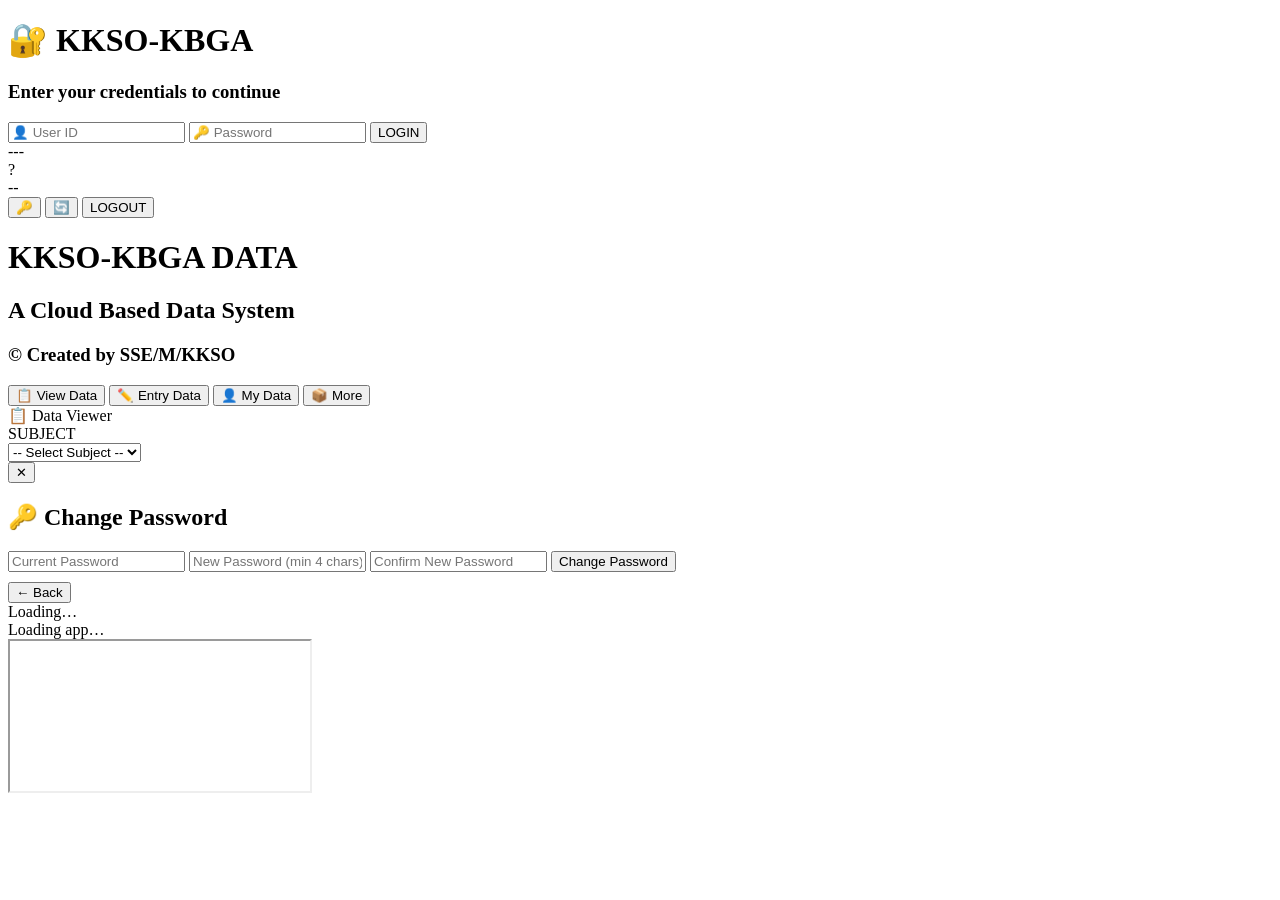
==== App_Test/Json and embed veiw/index.html @ 6a149db1 "Add HTML structure and embed functionality Added HTML structure for the application including manife" ====
<!DOCTYPE html>
<html lang="en">
  <head>
    <!-- ✅ ADD THESE LINES --->
    <link rel="manifest" href="/KKSO-KBGA-APP/manifest.json">
    <meta name="theme-color" content="#000000">
    <meta name="mobile-web-app-capable" content="yes">
    <meta name="apple-mobile-web-app-capable" content="yes">
    <meta name="apple-mobile-web-app-status-bar-style" content="black">
    <meta name="apple-mobile-web-app-title" content="KKSO KBGA">
    <link rel="apple-touch-icon" href="/KKSO-KBGA-APP/icon-192.png">

    <script>
        if ('serviceWorker' in navigator) {
            window.addEventListener('load', function() {
                navigator.serviceWorker.register('/KKSO-KBGA-APP/sw.js')
                .then(function(registration) {
                    console.log('SW registered successfully');
                })
                .catch(function(error) {
                    console.log('SW registration failed:', error);
                });
            });
        }
    </script>
    <!-- ✅ END OF NEW LINES -->
<!-- css link here -->
<link rel="stylesheet" href="style.css">

    <!-- YOUR EXISTING CODE BELOW -->
<meta charset="UTF-8"/>
<meta name="viewport" content="width=device-width,initial-scale=1.0"/>
<!-- Ravi you can change the browser tab title here -->
<title>KKSO-KBGA DATA</title>
<link rel="preconnect" href="https://fonts.googleapis.com">
<link rel="preconnect" href="https://fonts.gstatic.com" crossorigin>
<link href="https://fonts.googleapis.com/css2?family=Inter:wght@400;600;700;800;900&display=swap" rel="stylesheet">
</head>
<body>
<!-- ===== LOGIN PAGE ===== -->
<div class="login-page" id="loginPage">
<div class="login-card">
<h1>🔐 KKSO-KBGA</h1>
<h3>Enter your credentials to continue</h3>
<input type="text" class="login-input" id="loginUser" placeholder="👤 User ID" autocomplete="off">
<input type="password" class="login-input" id="loginPass" placeholder="🔑 Password">
<button class="login-btn" onclick="handleLogin()">LOGIN</button>
<div class="login-error" id="loginError"></div>
</div>
</div>

<!-- ===== MAIN APP ===== -->
<div class="page" id="appPage">
<div class="header-strip">
<div class="h11"></div>
<div class="h12"></div>
<div class="h13"></div>
</div>

<div class="user-bar" id="userBar">
<div class="clock-widget"><span class="dot"></span><span class="day">-</span><span class="date">-</span><span class="time">-</span></div>
<div class="user-info">
<div class="user-avatar" id="userAvatar">?</div>
<div class="user-details"><span class="user-name" id="userName">-</span><span class="user-level" id="userLevel">-</span></div>
<button class="pwd-btn" onclick="openPasswordModal()" title="Change Password">🔑</button>
<button class="refresh-btn" onclick="location.reload()" title="Refresh">🔄</button>
<button class="logout-btn" onclick="handleLogout()">LOGOUT</button>
</div>
</div>

<div class="title-card">
<h1>KKSO-KBGA DATA</h1>
<h2 id="titleLevel">A Cloud Based Data System</h2>
<h3 id="versionText">© Created by SSE/M/KKSO </h3>
</div>
<!-- MODE TOGGLE — 4 tabs now including More -->
<div class="mode-toggle">
<button class="mode-btn active" onclick="switchMode('view')" id="viewBtn">📋 View Data</button>
<button class="mode-btn" onclick="switchMode('entry')" id="entryBtn">✏️ Entry Data</button>
<button class="mode-btn" onclick="switchMode('mydata')" id="mydataBtn">👤 My Data</button>
<button class="mode-btn" onclick="switchMode('more')" id="moreBtn">📦 More</button>
</div>

<!-- VIEW MODE -->
<div id="viewSection">
<div class="panel">
<div class="panel-title">📋 Data Viewer</div>
<div class="form-group"><label>SUBJECT</label><div class="select-wrapper"><select id="viewSubject" class="colorful-select g1"><option value="">-- Select Subject --</option></select></div></div>
<div id="viewSubSubjectGroup" class="form-group" style="display:none"><label>SUB-SUBJECT</label><div class="select-wrapper"><select id="viewSubSubject" class="colorful-select g2"><option value="">-- Select Sub-Subject --</option></select></div></div>
<div id="viewDropdowns"></div>
</div>
<div id="viewOutput"></div>
</div>

<!-- ENTRY MODE -->
<div id="entrySection" style="display:none">
<div class="panel">
<div class="panel-title">✏️ Data Entry Form</div>
<div class="form-group"><label>SUBJECT</label><div class="select-wrapper"><select id="entrySubject" class="colorful-select g1"><option value="">-- Select Subject --</option></select></div></div>
<div id="entrySubSubjectGroup" class="form-group" style="display:none"><label>SUB-SUBJECT</label><div class="select-wrapper"><select id="entrySubSubject" class="colorful-select g2"><option value="">-- Select Sub-Subject --</option></select></div></div>

<!-- ✅ NEW: HTML Embed container for Entry Data -->
<div id="entryHtmlEmbedSection" class="entry-embed-wrapper">
  <div class="entry-embed-topbar">
    <button class="entry-embed-back" onclick="closeEntryHtmlEmbed()">← Back</button>
    <div class="entry-embed-title" id="entryEmbedTitle">Loading…</div>
    <div style="width:60px;flex-shrink:0"></div>
  </div>
  <div class="entry-embed-body">
    <div class="entry-embed-loading" id="entryEmbedLoading">
      <div class="entry-embed-spinner"></div>
      <span>Loading form…</span>
    </div>
    <iframe class="entry-embed-iframe" id="entryHtmlIframe" src="" allowfullscreen
      sandbox="allow-scripts allow-same-origin allow-forms allow-popups allow-modals"
      onload="onEntryIframeLoad()"></iframe>
  </div>
</div>

<div id="entryDropdowns"></div>
<div class="btn-group" id="entryBtnGroup" style="display:none">
<button class="submit-btn" onclick="handleEntrySubmit()">📤 Submit Entry</button>
<button class="clear-btn" onclick="handleEntryClear()">🗑️ Clear</button>
</div>
<div id="entryStatus"></div>
</div>
</div>

<!-- MY DATA MODE -->
<div id="mydataSection" style="display:none">
<div class="mydata-toggle">
<button class="mydata-btn active" onclick="switchMyData('entries')" id="myEntriesBtn">📝 My Entry Data</button>
<button class="mydata-btn" onclick="switchMyData('inbox')" id="myInboxBtn">📥 My Inbox <span class="unread-badge" id="unreadBadge" style="display:none">0</span></button>
</div>

<!-- MY ENTRIES - NO personal info here -->
<div id="myEntriesSection">
<div class="panel">
<div class="stats-row" id="statsRow">
<!--<div class="stat-card"><div class="stat-icon">📊</div><div class="stat-num" id="statTotal">0</div><div class="stat-label">Total</div></div>
<div class="stat-card"><div class="stat-icon">📅</div><div class="stat-num" id="statToday">0</div><div class="stat-label">Today</div></div>
<div class="stat-card"><div class="stat-icon">📆</div><div class="stat-num" id="statWeek">0</div><div class="stat-label">This Week</div></div>
<div class="stat-card"><div class="stat-icon">🗓️</div><div class="stat-num" id="statMonth">0</div><div class="stat-label">This Month</div></div>-->
</div>
<div class="form-group"><label>Filter by Subject</label><div class="select-wrapper"><select id="mySubjectFilter" class="colorful-select g3"><option value="">-- All Entries --</option></select></div></div>
<button class="submit-btn" onclick="loadMyData()" style="margin-bottom:10px;width:100%">🔄 Refresh Data</button>
<button class="clear-btn" onclick="exportPDF()" style="margin-bottom:10px;width:100%;background:linear-gradient(135deg,#f59e0b,#d97706)">📄 Export PDF</button>
<div id="myEntriesTable"></div>
</div>
</div>

<!-- MY INBOX - WITH personal info -->
<div id="myInboxSection" style="display:none">
<div class="panel">
<div id="inboxPersonalInfo"></div>
<div class="inbox-stats" id="inboxStats"></div>
<div class="inbox-filters" id="inboxFilters"></div>
<div id="inboxCards"></div>
</div>
</div>
</div>

<!-- MORE MODE (Folder-based app hub) -->
<div id="moreSection" style="display:none">
<div class="more-section">
<div class="more-header">
<h2>📦 More Apps & Tools</h2>
<p id="moreHeaderDesc">Select a category below to explore</p>
</div>
<div id="moreBreadcrumb"></div>
<div id="moreAppsContainer">
<div class="more-loading">⏳ Loading apps...</div>
</div>
</div>
</div>

</div><!-- end appPage -->

<!-- PASSWORD MODAL -->
<div class="modal-overlay" id="pwdModal">
<div class="modal-card" style="position:relative">
<button class="modal-close" onclick="closePasswordModal()">✕</button>
<h2>🔑 Change Password</h2>
<input type="password" class="login-input" id="pwdCurrent" placeholder="Current Password">
<input type="password" class="login-input" id="pwdNew" placeholder="New Password (min 4 chars)">
<input type="password" class="login-input" id="pwdConfirm" placeholder="Confirm New Password">
<button class="login-btn" onclick="handlePasswordChange()">Change Password</button>
<div id="pwdMessage" style="text-align:center;margin-top:10px;font-size:13px"></div>
</div>
</div>

<!-- APP EMBED FULLSCREEN WRAPPER -->
<div class="app-embed-wrapper" id="appEmbedWrapper">
<div class="app-embed-topbar">
<button class="app-embed-back" onclick="closeEmbeddedApp()">← Back</button>
<div class="app-embed-title" id="appEmbedTitle">Loading…</div>
<div style="width:60px;flex-shrink:0"></div><!-- spacer to balance back btn -->
</div>
<div class="app-embed-loading" id="appEmbedLoading">
<div class="app-embed-spinner"></div>
<span>Loading app…</span>
</div>
<iframe class="app-embed-iframe" id="appEmbedIframe" src="" allowfullscreen
  sandbox="allow-scripts allow-same-origin allow-forms allow-popups allow-modals"
  onload="onIframeLoad()"></iframe>
</div>
  <!-- JS link here -->
<script src="script6.js"></script>
</body>
</html>
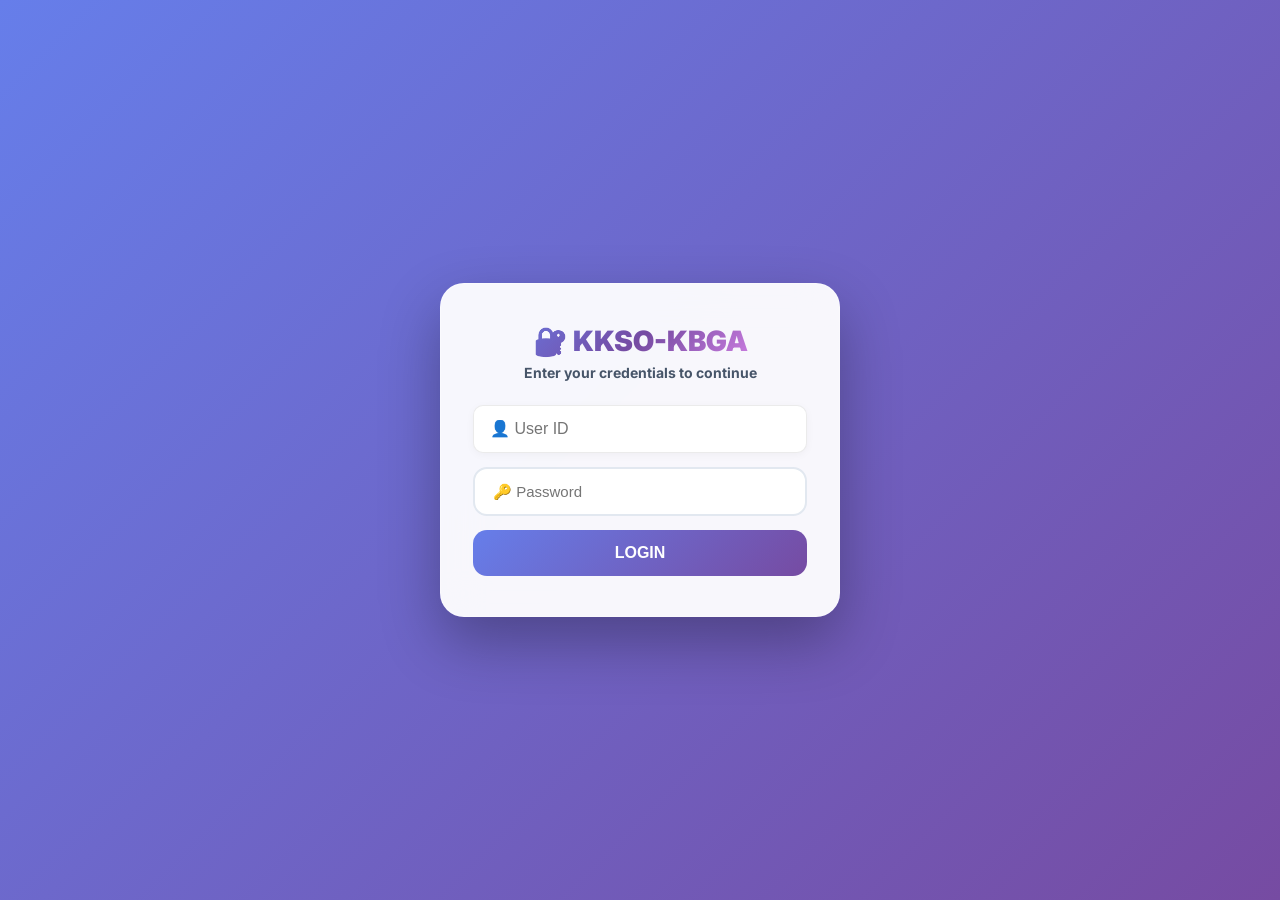
==== commit 3feb8d23: "Add HTML embed wrapper and update script reference" ====
--- a/App_Test/Json and embed veiw/index.html
+++ b/App_Test/Json and embed veiw/index.html
@@ -204,8 +204,22 @@
   sandbox="allow-scripts allow-same-origin allow-forms allow-popups allow-modals"
   onload="onIframeLoad()"></iframe>
 </div>
+<!-- ✅ VIEW MODE HTML EMBED WRAPPER (same style as App Embed, new IDs) -->
+<div class="app-embed-wrapper" id="viewHtmlEmbedSection">
+<div class="app-embed-topbar">
+<button class="app-embed-back" onclick="closeViewHtmlEmbed(false)">← Back</button>
+<div class="app-embed-title" id="viewEmbedTitle">Loading…</div>
+<div style="width:60px;flex-shrink:0"></div>
+</div>
+<div class="app-embed-loading" id="viewEmbedLoading">
+<div class="app-embed-spinner"></div>
+<span>Loading…</span>
+</div>
+<iframe class="app-embed-iframe" id="viewHtmlIframe" src="" allowfullscreen
+  sandbox="allow-scripts allow-same-origin allow-forms allow-popups allow-modals"
+  onload="onViewIframeLoad()"></iframe>
+</div>
   <!-- JS link here -->
-<script src="script6.js"></script>
+<script src="script.js"></script>
 </body>
 </html>
-  
--- a/App_Test/Json and embed veiw/style.css
+++ b/App_Test/Json and embed veiw/style.css
@@ -0,0 +1,394 @@
+:root{--text:#0f172a;--muted:#475569;--card:rgba(255,255,255,0.92);--card-border:#e2e8f0;--shadow:0 10px 30px rgba(2,8,23,0.08);--ring:rgba(79,70,229,0.35);--g1:linear-gradient(135deg,#e0f2fe,#fef3c7);--g2:linear-gradient(135deg,#fce7f3,#cffafe);--g3:linear-gradient(135deg,#e9d5ff,#d1fae5);--g4:linear-gradient(135deg,#f3e8ff,#e0f2fe);--g5:linear-gradient(135deg,#fee2e2,#dbeafe);--g6:linear-gradient(135deg,#ffedd5,#ede9fe)}
+*{box-sizing:border-box;margin:0;padding:0}
+body{font-family:'Inter',system-ui,sans-serif;color:var(--text);min-height:100vh;background:linear-gradient(135deg,#667eea 0%,#764ba2 25%,#f093fb 50%,#5ee7df 75%,#667eea 100%);background-size:400% 400%;animation:gradientShift 12s ease infinite}
+@keyframes gradientShift{0%{background-position:0% 50%}50%{background-position:100% 50%}100%{background-position:0% 50%}}
+@keyframes blink{0%,100%{opacity:1}50%{opacity:0.3}}
+@keyframes rainbowText{0%{background-position:0% 50%}50%{background-position:100% 50%}100%{background-position:0% 50%}}
+@keyframes shake{0%,100%{transform:translateX(0)}25%{transform:translateX(-8px)}75%{transform:translateX(8px)}}
+@keyframes driveGradient{0%{background-position:0% 50%}50%{background-position:100% 50%}100%{background-position:0% 50%}}
+@keyframes slideUp{from{opacity:0;transform:translateY(20px)}to{opacity:1;transform:translateY(0)}}
+@keyframes fadeIn{from{opacity:0;transform:scale(0.97)}to{opacity:1;transform:scale(1)}}
+.page{max-width:1200px;margin:0 auto;padding:8px 8px 30px;display:none}
+
+/* ===== LOGIN ===== */
+.login-page{display:flex;align-items:center;justify-content:center;min-height:100vh;padding:20px}
+.login-card{background:rgba(255,255,255,0.95);backdrop-filter:blur(20px);border-radius:24px;padding:40px 32px;width:100%;max-width:400px;box-shadow:0 25px 60px rgba(0,0,0,0.3);border:1px solid rgba(255,255,255,0.3);text-align:center}
+.login-card h1{font-size:28px;font-weight:900;background:linear-gradient(135deg,#667eea,#764ba2,#f093fb);-webkit-background-clip:text;-webkit-text-fill-color:transparent;background-clip:text}
+.login-card h3{font-size:14px;color:var(--muted);margin:6px 0 24px}
+.login-input{width:100%;padding:14px 18px;border:2px solid #e2e8f0;border-radius:14px;font-size:15px;outline:none;margin-bottom:14px;transition:all 0.3s}
+.login-input:focus{border-color:#667eea;box-shadow:0 0 0 4px rgba(102,126,234,0.2)}
+.login-btn{width:100%;padding:14px;background:linear-gradient(135deg,#667eea,#764ba2);color:white;border:none;border-radius:14px;font-size:16px;font-weight:700;cursor:pointer;transition:all 0.3s}
+.login-btn:hover{transform:translateY(-2px);box-shadow:0 8px 25px rgba(102,126,234,0.4)}
+.login-error{color:#dc2626;font-size:13px;margin-top:10px;display:none;animation:shake 0.4s}
+
+/* ===== HEADER ===== */
+.header-strip{padding:4px 8px;width:100%;height:55px;display:flex;align-items:center;justify-content:space-between;background:rgba(255,255,255,0.9);border:1px solid var(--card-border);border-radius:12px;box-shadow:var(--shadow);overflow:hidden;margin-bottom:6px}
+.h11,.h12,.h13{height:100%;background-repeat:no-repeat;background-size:contain;background-position:center}
+.h11{width:15%;background-image:url("https://lh3.googleusercontent.com/d/1oYWlcTQA9fugWbxnbyw9CUaRabmjUzlI")}
+.h12{width:65%;background-image:url("https://lh3.googleusercontent.com/d/1Lq0ri1xMDU4PERzu3QAfuZ3XfkHMnF0b")}
+.h13{width:20%;background-image:url("https://lh3.googleusercontent.com/d/1z57jNNPGjl3jZvXcCoTDcK7cWTeNIt87")}
+
+/* ===== USER BAR ===== */
+.user-bar{display:flex;align-items:center;justify-content:space-between;flex-wrap:wrap;padding:4px 6px;border-radius:10px;margin-bottom:6px;background:linear-gradient(135deg,#1e1b4b,#312e81,#4c1d95,#6d28d9,#7c3aed);background-size:300% 300%;animation:gradientShift 5s ease infinite;box-shadow:0 4px 15px rgba(0,0,0,0.2);z-index:100;position:relative}
+.clock-widget{display:flex;align-items:center;gap:6px;background:rgba(255,255,255,0.95);padding:4px 10px;border-radius:8px;font-size:11px;white-space:nowrap;flex-shrink:0}
+.clock-widget .dot{width:6px;height:6px;background:#22c55e;border-radius:50%;animation:blink 1.5s infinite}
+.clock-widget .time{font-weight:800;color:#1e293b;font-size:13px}
+.clock-widget .day{color:#7c3aed;font-weight:700;font-size:11px}
+.clock-widget .date{color:var(--muted);font-size:11px}
+.user-info{display:flex;align-items:center;gap:4px;z-index:100;flex-wrap:wrap;flex-shrink:0}
+.user-avatar{width:28px;height:28px;border-radius:50%;background:linear-gradient(135deg,#f59e0b,#ef4444);display:flex;align-items:center;justify-content:center;color:white;font-weight:800;font-size:12px;border:2px solid white;flex-shrink:0}
+.user-details{display:flex;flex-direction:column;flex-shrink:0}
+.user-name{color:white;font-weight:700;font-size:11px;max-width:80px;overflow:hidden;text-overflow:ellipsis;white-space:nowrap}
+.user-level{font-size:8px;padding:1px 6px;border-radius:10px;font-weight:700;color:white;background:linear-gradient(135deg,#f59e0b,#f97316);display:inline-block}
+.logout-btn{padding:6px 12px;background:white;color:#dc2626;border:none;border-radius:8px;font-size:10px;font-weight:700;cursor:pointer;text-transform:uppercase;z-index:100;position:relative;flex-shrink:0}
+.logout-btn:hover{background:#fee2e2}
+.logout-btn:active{transform:scale(0.95)}
+.pwd-btn{width:26px;height:26px;border-radius:50%;background:linear-gradient(135deg,#3b82f6,#1d4ed8);border:none;color:white;font-size:12px;cursor:pointer;z-index:100;position:relative;flex-shrink:0}
+.refresh-btn{width:26px;height:26px;border-radius:50%;background:linear-gradient(135deg,#10b981,#059669);border:none;color:white;font-size:12px;cursor:pointer;z-index:100;flex-shrink:0}
+
+/* ===== TITLE CARD ===== */
+.title-card{position:relative;width:100%;margin-bottom:8px;border-radius:14px;background:linear-gradient(135deg,#1a0533,#2d1b69,#1a0533);padding:10px 14px;box-shadow:0 8px 25px rgba(0,0,0,0.3);overflow:hidden;text-align:center}
+.title-card::before{content:'';position:absolute;inset:0;background:radial-gradient(circle at 30% 50%,rgba(255,255,255,0.08),transparent 60%);pointer-events:none}
+.title-card h1{font-size:18px;font-weight:900;background:linear-gradient(90deg,#fbbf24,#ef4444,#ec4899,#06b6d4,#22c55e,#fbbf24);background-size:300% 300%;-webkit-background-clip:text;-webkit-text-fill-color:transparent;background-clip:text;animation:rainbowText 4s ease infinite;text-shadow:none;margin-bottom:2px}
+.title-card h2{font-size:10px;font-weight:600;background:linear-gradient(90deg,#06b6d4,#22c55e,#84cc16,#fbbf24,#f97316,#06b6d4);background-size:300% 300%;-webkit-background-clip:text;-webkit-text-fill-color:transparent;background-clip:text;animation:rainbowText 5s ease infinite;margin-bottom:2px}
+.title-card h3{font-size:8px;font-weight:600;background:linear-gradient(90deg,#ec4899,#ef4444,#f97316,#fbbf24,#ec4899);background-size:300% 300%;-webkit-background-clip:text;-webkit-text-fill-color:transparent;background-clip:text;animation:rainbowText 6s ease infinite}
+
+/* ===== MODE TOGGLE ===== */
+.mode-toggle{display:flex;gap:6px;margin-bottom:8px}
+.mode-btn{flex:1;padding:8px 10px;border:2px solid rgba(255,255,255,0.3);border-radius:10px;background:rgba(255,255,255,0.15);color:white;font-size:12px;font-weight:700;cursor:pointer;transition:all 0.3s;text-align:center}
+.mode-btn.active{background:linear-gradient(135deg,#667eea,#764ba2);border-color:rgba(255,255,255,0.5);box-shadow:0 4px 15px rgba(102,126,234,0.4)}
+.mode-btn:hover{transform:translateY(-1px)}
+
+/* ===== PANEL ===== */
+.panel{background:var(--card);border:1px solid var(--card-border);border-radius:14px;box-shadow:var(--shadow);padding:12px;margin-bottom:8px;animation:slideUp 0.3s ease}
+.panel-title{font-size:14px;font-weight:700;text-align:center;margin-bottom:10px;color:var(--text)}
+.form-group{margin-bottom:8px}
+.form-group label{display:block;margin-bottom:4px;font-weight:700;color:var(--muted);font-size:13px;text-transform:uppercase;letter-spacing:0.5px}
+.select-wrapper{position:relative}
+.select-wrapper::after{content:"▾";position:absolute;right:12px;top:50%;transform:translateY(-50%);color:#334155;pointer-events:none;font-size:12px}
+select{width:100%;padding:12px 36px 12px 14px;border-radius:10px;border:1.5px solid rgba(0,0,0,0.08);font-size:15px;color:var(--text);background:#fff;appearance:none;-webkit-appearance:none;outline:none;transition:all 0.2s;box-shadow:0 2px 8px rgba(0,0,0,0.04)}
+select:focus{box-shadow:0 0 0 3px var(--ring)}
+select:hover{box-shadow:0 4px 12px rgba(0,0,0,0.08)}
+.colorful-select.g1{background:var(--g1)}.colorful-select.g2{background:var(--g2)}.colorful-select.g3{background:var(--g3)}.colorful-select.g4{background:var(--g4)}.colorful-select.g5{background:var(--g5)}.colorful-select.g6{background:var(--g6)}
+input[type="text"]{width:100%;padding:14px 16px;border-radius:10px;border:1.5px solid rgba(0,0,0,0.08);font-size:16px;outline:none;transition:all 0.2s;box-shadow:0 2px 8px rgba(0,0,0,0.04)}
+input[type="text"]:focus{box-shadow:0 0 0 3px var(--ring)}
+.btn-group{display:flex;gap:8px;margin-top:12px}
+.submit-btn{flex:1;padding:10px;background:linear-gradient(135deg,#667eea,#764ba2);color:white;border:none;border-radius:10px;font-size:13px;font-weight:700;cursor:pointer;transition:all 0.3s}
+.submit-btn:hover{transform:translateY(-1px);box-shadow:0 6px 20px rgba(102,126,234,0.4)}
+.clear-btn{padding:10px 16px;background:linear-gradient(135deg,#64748b,#475569);color:white;border:none;border-radius:10px;font-size:13px;font-weight:700;cursor:pointer;transition:all 0.3s}
+.clear-btn:hover{transform:translateY(-1px)}
+.status-msg{text-align:center;padding:8px;border-radius:8px;font-size:12px;font-weight:600;margin-top:8px}
+
+/* ===== OUTPUT ===== */
+.output-title{font-weight:700;color:#1e293b;margin:10px 0 14px 0;text-align:center;font-size:18px}
+.output-scroll{overflow-x:auto;border-radius:14px;background:linear-gradient(180deg,#fafafa,#ffffff);border:1px solid var(--card-border);padding:14px;display:block;min-width:100%;box-shadow:var(--shadow)}
+.output-grid{display:grid;gap:2px}
+.output-grid div{background:white;padding:10px;border:1px solid #e2e8f0;border-radius:10px;min-width:150px;text-align:center;word-break:break-word;box-shadow:0 2px 8px rgba(2,8,23,0.06);font-size:14px}
+.output-header{position:sticky;top:0;z-index:2;background:linear-gradient(180deg,#f8fafc,#eef2ff)!important;font-weight:700;color:#ea580c;border-color:#e2e8f0;text-transform:uppercase;letter-spacing:0.4px;font-size:13px}
+.output-grid img{border-radius:8px;max-width:80px;max-height:65px;object-fit:contain;cursor:zoom-in;transition:transform 0.2s}
+.output-grid img:hover{transform:scale(1.05)}
+.output-grid a.file-link{display:inline-flex;align-items:center;gap:6px;padding:6px 14px;background:linear-gradient(135deg,#4285f4 0%,#0d47a1 50%,#4285f4 100%);background-size:200% 200%;animation:driveGradient 3s ease infinite;color:white;border-radius:20px;font-weight:700;font-size:11px;text-decoration:none;text-transform:uppercase;letter-spacing:0.5px;border:2px solid rgba(255,255,255,0.3);box-shadow:0 3px 10px rgba(66,133,244,0.4);transition:all 0.3s}
+.output-grid a.file-link::before{content:"🖼";font-size:14px}
+.output-grid a.file-link:hover{transform:translateY(-2px) scale(1.05);box-shadow:0 6px 20px rgba(66,133,244,0.5)}
+
+/* ===== MY DATA ===== */
+.mydata-toggle{display:flex;gap:6px;margin-bottom:10px}
+.mydata-btn{flex:1;padding:8px;border:2px solid var(--card-border);border-radius:10px;background:white;font-size:12px;font-weight:700;cursor:pointer;text-align:center;transition:all 0.3s}
+.mydata-btn.active{background:linear-gradient(135deg,#667eea,#764ba2);color:white;border-color:transparent}
+.stats-row{display:grid;grid-template-columns:repeat(4,1fr);gap:4px;margin-bottom:8px}
+.stat-card{background:linear-gradient(135deg,#667eea,#764ba2);color:white;border-radius:10px;padding:6px 4px;text-align:center;box-shadow:0 4px 15px rgba(0,0,0,0.15)}
+.stat-card .stat-icon{font-size:14px}
+.stat-card .stat-num{font-size:18px;font-weight:900}
+.stat-card .stat-label{font-size:7px;opacity:0.9;text-transform:uppercase}
+.personal-card{background:linear-gradient(135deg,#f0f9ff,#e0f2fe);border:1px solid #bae6fd;border-radius:12px;padding:10px;margin-bottom:8px}
+.personal-card h3{font-size:13px;margin-bottom:6px;color:#0369a1}
+.personal-grid{display:grid;grid-template-columns:repeat(3,1fr);gap:4px}
+.personal-item{background:white;padding:6px;border-radius:6px;border:1px solid #e0f2fe}
+.personal-item .p-label{font-size:8px;color:var(--muted);text-transform:uppercase;font-weight:700}
+.personal-item .p-value{font-size:12px;font-weight:600;color:var(--text)}
+
+/* ===== INBOX ===== */
+.inbox-stats{display:grid;grid-template-columns:repeat(4,1fr);gap:6px;margin-bottom:10px}
+.inbox-stat{background:linear-gradient(135deg,#f0f9ff,#dbeafe);border:1px solid #93c5fd;border-radius:10px;padding:8px;text-align:center}
+.inbox-stat .is-num{font-size:20px;font-weight:900;color:#1d4ed8}
+.inbox-stat .is-label{font-size:8px;color:var(--muted);text-transform:uppercase}
+.inbox-filters{display:flex;gap:4px;margin-bottom:10px;flex-wrap:wrap}
+.inbox-filter-btn{padding:6px 12px;border:1px solid var(--card-border);border-radius:8px;background:white;font-size:11px;font-weight:600;cursor:pointer;transition:all 0.2s}
+.inbox-filter-btn.active{background:linear-gradient(135deg,#3b82f6,#1d4ed8);color:white;border-color:transparent}
+.inbox-card{background:white;border:1px solid var(--card-border);border-radius:12px;padding:12px;margin-bottom:8px;box-shadow:0 2px 8px rgba(0,0,0,0.04);transition:all 0.2s}
+.inbox-card:hover{box-shadow:0 4px 16px rgba(0,0,0,0.08)}
+.inbox-card-header{display:flex;align-items:center;gap:6px;margin-bottom:6px;flex-wrap:wrap}
+.inbox-badge{padding:2px 8px;border-radius:6px;font-size:9px;font-weight:700;text-transform:uppercase}
+.badge-high{background:#fee2e2;color:#dc2626}.badge-medium{background:#fef3c7;color:#d97706}.badge-low{background:#dcfce7;color:#16a34a}
+.badge-task{background:#dbeafe;color:#2563eb}.badge-pdf{background:#fce7f3;color:#db2777}.badge-message{background:#e0e7ff;color:#4f46e5}.badge-notice{background:#fef9c3;color:#ca8a04}
+.badge-unread{background:#ef4444;color:white}.badge-read{background:#e2e8f0;color:#64748b}.badge-done{background:#22c55e;color:white}
+.inbox-card-title{font-size:14px;font-weight:700;margin-bottom:4px}
+.inbox-card-msg{font-size:12px;color:var(--muted);margin-bottom:8px;line-height:1.4}
+.inbox-card-footer{display:flex;align-items:center;justify-content:space-between;flex-wrap:wrap;gap:6px}
+.inbox-card-meta{font-size:10px;color:var(--muted)}
+.inbox-card-actions{display:flex;gap:4px;flex-wrap:wrap}
+.inbox-action-btn{padding:4px 10px;border-radius:6px;font-size:10px;font-weight:600;cursor:pointer;border:1px solid var(--card-border);background:white;transition:all 0.2s}
+.inbox-action-btn:hover{transform:translateY(-1px)}
+.inbox-action-btn.mark-read{color:#2563eb;border-color:#93c5fd}
+.inbox-action-btn.mark-done{color:#16a34a;border-color:#86efac}
+.inbox-file-btn{display:inline-flex;align-items:center;gap:4px;padding:4px 12px;background:linear-gradient(135deg,#4285f4,#0d47a1);color:white;border:none;border-radius:6px;font-size:10px;font-weight:700;cursor:pointer;text-decoration:none;transition:all 0.2s}
+.inbox-file-btn:hover{transform:translateY(-1px)}
+.inbox-file-btn.no-access{background:#94a3b8;cursor:not-allowed}
+.unread-badge{background:#ef4444;color:white;border-radius:50%;width:18px;height:18px;display:inline-flex;align-items:center;justify-content:center;font-size:10px;font-weight:700}
+
+/* ===== HISTORY TABLE ===== */
+.history-table{width:100%;border-collapse:separate;border-spacing:0 4px;font-size:12px}
+.history-table thead{position:sticky;top:0;z-index:2}
+.history-table th{background:linear-gradient(180deg,#f8fafc,#eef2ff);color:#ea580c;font-weight:700;text-transform:uppercase;letter-spacing:0.4px;padding:10px 8px;font-size:11px;border:1px solid #e2e8f0;white-space:nowrap}
+.history-table td{background:white;padding:8px;text-align:center;border:1px solid #f1f5f9;word-break:break-word;font-size:13px}
+.history-table tr:hover td{background:#f8fafc}
+.history-scroll{overflow-x:auto;border-radius:12px;border:1px solid var(--card-border);background:white;max-height:400px;overflow-y:auto}
+
+/* ===== PASSWORD MODAL ===== */
+.modal-overlay{display:none;position:fixed;inset:0;background:rgba(0,0,0,0.6);backdrop-filter:blur(4px);z-index:1000;align-items:center;justify-content:center;padding:20px}
+.modal-card{background:white;border-radius:20px;padding:30px;width:100%;max-width:380px;box-shadow:0 25px 60px rgba(0,0,0,0.3)}
+.modal-card h2{font-size:20px;font-weight:800;text-align:center;margin-bottom:20px}
+.modal-close{position:absolute;top:12px;right:16px;background:none;border:none;font-size:24px;cursor:pointer;color:#64748b}
+/* ===== MORE / SIMULATOR ===== */
+/* More dropdown grid */
+.more-section{animation:slideUp 0.3s ease}
+.more-header{background:linear-gradient(135deg,#1a0533,#2d1b69,#1a0533);border-radius:14px;padding:14px;margin-bottom:10px;text-align:center}
+.more-header h2{font-size:16px;font-weight:900;background:linear-gradient(90deg,#fbbf24,#ef4444,#ec4899,#06b6d4,#22c55e,#fbbf24);background-size:300% 300%;-webkit-background-clip:text;-webkit-text-fill-color:transparent;background-clip:text;animation:rainbowText 4s ease infinite}
+.more-header p{font-size:11px;color:rgba(255,255,255,0.7);margin-top:4px}
+.more-apps-grid{display:grid;grid-template-columns:repeat(auto-fill,minmax(140px,1fr));gap:10px;margin-bottom:10px}
+.more-app-card{background:var(--card);border:1px solid var(--card-border);border-radius:14px;padding:16px 10px;text-align:center;cursor:pointer;transition:all 0.25s;box-shadow:0 4px 12px rgba(0,0,0,0.07);position:relative;overflow:hidden}
+.more-app-card::before{content:'';position:absolute;inset:0;background:linear-gradient(135deg,rgba(102,126,234,0.08),rgba(118,75,162,0.08));opacity:0;transition:opacity 0.3s}
+.more-app-card:hover::before{opacity:1}
+.more-app-card:hover{transform:translateY(-3px);box-shadow:0 8px 25px rgba(102,126,234,0.25);border-color:#a5b4fc}
+.more-app-card:active{transform:scale(0.97)}
+.more-app-icon{font-size:36px;margin-bottom:8px;display:flex;align-items:center;justify-content:center;line-height:1;min-height:56px}
+.more-app-icon img{width:56px;height:56px;object-fit:contain;border-radius:10px;display:block;box-shadow:0 2px 8px rgba(0,0,0,0.1);background:#f8fafc;padding:2px}
+.more-app-name{font-size:12px;font-weight:800;color:var(--text);margin-bottom:4px;line-height:1.2}
+.more-app-desc{font-size:10px;color:var(--muted);line-height:1.3}
+.more-app-badge{position:absolute;top:8px;right:8px;background:linear-gradient(135deg,#667eea,#764ba2);color:white;font-size:8px;font-weight:700;padding:2px 6px;border-radius:6px}
+.more-loading{text-align:center;padding:30px;color:var(--muted);font-size:13px}
+.more-empty{text-align:center;padding:30px;background:var(--card);border-radius:14px;border:1px solid var(--card-border)}
+.more-empty p{font-size:13px;color:var(--muted)}
+/* App embed viewer */
+.app-embed-wrapper{display:none;position:fixed;inset:0;z-index:500;background:#0f172a;flex-direction:column}
+.app-embed-wrapper.visible{display:flex}
+.app-embed-topbar{display:flex;align-items:center;gap:10px;padding:8px 14px;background:linear-gradient(135deg,#1e1b4b,#312e81,#4c1d95);min-height:46px;flex-shrink:0}
+.app-embed-back{background:rgba(255,255,255,0.15);border:1px solid rgba(255,255,255,0.25);color:white;padding:6px 14px;border-radius:8px;font-size:12px;font-weight:700;cursor:pointer;transition:all 0.2s;white-space:nowrap}
+.app-embed-back:hover{background:rgba(255,255,255,0.28)}
+.app-embed-title{color:white;font-size:13px;font-weight:800;flex:1;text-align:center;white-space:nowrap;overflow:hidden;text-overflow:ellipsis}
+.app-embed-iframe{flex:1;border:none;width:100%;background:white}
+.app-embed-loading{position:absolute;inset:0;display:flex;align-items:center;justify-content:center;background:#0f172a;color:white;font-size:14px;flex-direction:column;gap:10px;z-index:1}
+.app-embed-spinner{width:36px;height:36px;border:3px solid rgba(255,255,255,0.2);border-top-color:#667eea;border-radius:50%;animation:spin 0.8s linear infinite}
+@keyframes spin{to{transform:rotate(360deg)}}
+
+/* More section future apps placeholder style */
+.more-app-card.future{opacity:0.55;cursor:default}
+.more-app-card.future:hover{transform:none;box-shadow:0 4px 12px rgba(0,0,0,0.07);border-color:var(--card-border)}
+.more-app-card.future::before{display:none}
+.more-access-denied{background:linear-gradient(135deg,#fef2f2,#fff);border:1px solid #fca5a5;border-radius:14px;padding:20px;text-align:center;color:#dc2626;font-size:13px;font-weight:700}
+
+/* ===== MORE: Breadcrumb Navigation ===== */
+.more-breadcrumb{display:flex;align-items:center;gap:6px;padding:10px 14px;background:rgba(255,255,255,0.95);backdrop-filter:blur(10px);border-radius:12px;margin-bottom:10px;font-size:12px;font-weight:600;flex-wrap:wrap;border:1px solid var(--card-border);box-shadow:0 2px 10px rgba(0,0,0,0.06);animation:fadeIn 0.25s ease}
+.more-breadcrumb-item{color:#667eea;cursor:pointer;transition:all 0.2s;padding:3px 8px;border-radius:6px;display:inline-flex;align-items:center;gap:4px}
+.more-breadcrumb-item:hover{color:#4f46e5;background:rgba(102,126,234,0.1);text-decoration:none}
+.more-breadcrumb-separator{color:#cbd5e1;font-size:14px;font-weight:400;user-select:none}
+.more-breadcrumb-current{color:var(--text);font-weight:800;padding:3px 8px;background:linear-gradient(135deg,#eef2ff,#e0e7ff);border-radius:6px;display:inline-flex;align-items:center;gap:4px}
+
+/* ===== MORE: Folder Cards ===== */
+.more-folder-card{background:var(--card);border:2px solid #e0e7ff;border-radius:16px;padding:18px 12px;text-align:center;cursor:pointer;transition:all 0.25s;box-shadow:0 4px 14px rgba(0,0,0,0.06);position:relative;overflow:hidden}
+.more-folder-card::before{content:'';position:absolute;top:0;left:0;right:0;height:4px;border-radius:16px 16px 0 0;background:linear-gradient(135deg,#667eea,#764ba2);transition:height 0.3s}
+.more-folder-card:hover{transform:translateY(-4px);box-shadow:0 10px 30px rgba(102,126,234,0.22);border-color:#a5b4fc}
+.more-folder-card:hover::before{height:6px}
+.more-folder-card:active{transform:scale(0.97)}
+.more-folder-icon{font-size:40px;margin-bottom:8px;display:block;line-height:1;filter:drop-shadow(0 2px 4px rgba(0,0,0,0.1))}
+.more-folder-name{font-size:13px;font-weight:800;color:var(--text);margin-bottom:6px;line-height:1.2}
+.more-folder-count{font-size:10px;color:var(--muted);background:linear-gradient(135deg,#f1f5f9,#e2e8f0);padding:3px 10px;border-radius:10px;display:inline-block;font-weight:600}
+.more-folder-card.locked{opacity:0.5;cursor:default;border-color:#e2e8f0}
+.more-folder-card.locked:hover{transform:none;box-shadow:0 4px 14px rgba(0,0,0,0.06);border-color:#e2e8f0}
+.more-folder-card.locked::before{background:#94a3b8}
+.more-folder-card.locked:hover::before{height:4px}
+.more-folder-card .more-app-badge{position:absolute;top:8px;right:8px;color:white;font-size:8px;font-weight:700;padding:2px 6px;border-radius:6px}
+
+/* ===== MORE: Section Dividers ===== */
+.more-section-divider{display:flex;align-items:center;gap:8px;font-size:12px;font-weight:700;color:var(--muted);text-transform:uppercase;letter-spacing:1px;padding:10px 0 8px;margin-bottom:8px;margin-top:4px}
+.more-section-divider::after{content:'';flex:1;height:1px;background:linear-gradient(to right,var(--card-border),transparent)}
+/* ===== MORE: Back button in content area ===== */
+.more-back-row{margin-bottom:10px}
+.more-back-btn{display:inline-flex;align-items:center;gap:6px;padding:8px 16px;background:rgba(255,255,255,0.92);border:1px solid var(--card-border);border-radius:10px;font-size:12px;font-weight:700;color:#667eea;cursor:pointer;transition:all 0.2s;box-shadow:0 2px 8px rgba(0,0,0,0.05)}
+.more-back-btn:hover{background:white;transform:translateY(-1px);box-shadow:0 4px 12px rgba(102,126,234,0.15);color:#4f46e5}
+
+/* ===== THEME: ADMIN ===== */
+body.theme-admin{background:linear-gradient(135deg,#667eea 0%,#764ba2 25%,#f093fb 50%,#5ee7df 75%,#667eea 100%);background-size:400% 400%;animation:gradientShift 12s ease infinite}
+.theme-admin .user-bar{background:linear-gradient(135deg,#1e1b4b,#312e81,#4c1d95,#6d28d9,#7c3aed);background-size:300% 300%;animation:gradientShift 5s ease infinite}
+.theme-admin .mode-btn.active{background:linear-gradient(135deg,#667eea,#764ba2)}
+.theme-admin .submit-btn{background:linear-gradient(135deg,#667eea,#764ba2)}
+.theme-admin .stat-card{background:linear-gradient(135deg,#667eea,#764ba2)}
+.theme-admin .title-card{background:linear-gradient(135deg,#1a0533,#2d1b69,#1a0533)}
+.theme-admin .user-avatar{background:linear-gradient(135deg,#a78bfa,#7c3aed);border-color:#c4b5fd}
+.theme-admin .user-level{background:linear-gradient(135deg,#a78bfa,#7c3aed)}
+
+/* ===== THEME: SUPERVISOR ===== */
+body.theme-supervisor{background:linear-gradient(135deg,#1e3a8a 0%,#1e40af 25%,#3b82f6 50%,#06b6d4 75%,#1e3a8a 100%);background-size:400% 400%;animation:gradientShift 12s ease infinite}
+.theme-supervisor .user-bar{background:linear-gradient(135deg,#0c1445,#1e3a8a,#1e40af,#2563eb);background-size:300% 300%;animation:gradientShift 5s ease infinite}
+.theme-supervisor .mode-btn.active{background:linear-gradient(135deg,#2563eb,#1d4ed8)}
+.theme-supervisor .submit-btn{background:linear-gradient(135deg,#2563eb,#1d4ed8)}
+.theme-supervisor .stat-card{background:linear-gradient(135deg,#2563eb,#1d4ed8)}
+.theme-supervisor .title-card{background:linear-gradient(135deg,#0c1445,#1e3a8a,#0c1445)}
+.theme-supervisor .user-avatar{background:linear-gradient(135deg,#60a5fa,#2563eb);border-color:#93c5fd}
+.theme-supervisor .user-level{background:linear-gradient(135deg,#60a5fa,#2563eb)}
+.theme-supervisor .clock-widget .day{color:#2563eb}
+
+/* ===== THEME: STAFF ===== */
+body.theme-staff{background:linear-gradient(135deg,#064e3b 0%,#065f46 25%,#10b981 50%,#34d399 75%,#064e3b 100%);background-size:400% 400%;animation:gradientShift 12s ease infinite}
+.theme-staff .user-bar{background:linear-gradient(135deg,#022c22,#064e3b,#065f46,#059669);background-size:300% 300%;animation:gradientShift 5s ease infinite}
+.theme-staff .mode-btn.active{background:linear-gradient(135deg,#059669,#047857)}
+.theme-staff .submit-btn{background:linear-gradient(135deg,#059669,#047857)}
+.theme-staff .stat-card{background:linear-gradient(135deg,#059669,#047857)}
+.theme-staff .title-card{background:linear-gradient(135deg,#022c22,#064e3b,#022c22)}
+.theme-staff .user-avatar{background:linear-gradient(135deg,#6ee7b7,#059669);border-color:#a7f3d0}
+.theme-staff .user-level{background:linear-gradient(135deg,#6ee7b7,#059669)}
+.theme-staff .clock-widget .day{color:#059669}
+
+/* ===== PRINT/PDF ===== */
+@media print{body{background:white!important;animation:none!important}.login-page,.user-bar,.mode-toggle,.header-strip,.mydata-toggle,.inbox-filters,.inbox-card-actions{display:none!important}.page{display:block!important;padding:10px}.panel{box-shadow:none;border:1px solid #ccc;page-break-inside:avoid}.title-card{background:#333!important;-webkit-print-color-adjust:exact;print-color-adjust:exact}}
+/* ===== MOBILE ===== */
+@media(max-width:640px){
+.mode-toggle{flex-direction:row}
+.mode-btn{font-size:10px;padding:6px}
+.user-bar{flex-wrap:wrap;gap:4px;padding:3px 4px}
+.clock-widget{font-size:9px;padding:3px 6px;gap:3px}
+.clock-widget .time{font-size:11px}
+.clock-widget .day,.clock-widget .date{font-size:9px}
+.user-avatar{width:22px;height:22px;font-size:10px}
+.user-name{font-size:10px;max-width:60px}
+.user-level{font-size:7px}
+.logout-btn{padding:4px 8px;font-size:8px}
+.pwd-btn,.refresh-btn{width:22px;height:22px;font-size:10px}
+.stats-row{grid-template-columns:repeat(2,1fr)}
+.inbox-stats{grid-template-columns:repeat(2,1fr)}
+.personal-grid{grid-template-columns:1fr 1fr}
+select{font-size:14px;padding:10px 30px 10px 12px}
+input[type="text"]{font-size:15px;padding:12px 14px}
+.form-group label{font-size:11px}
+.output-grid div{min-width:120px;font-size:13px;padding:8px}
+.output-header{font-size:11px}
+.more-apps-grid{grid-template-columns:repeat(2,1fr)}
+.app-embed-topbar{padding:6px 10px}
+.app-embed-title{font-size:11px}
+.more-breadcrumb{padding:8px 10px;font-size:11px;gap:4px}
+.more-folder-card{padding:14px 8px}
+.more-folder-icon{font-size:34px}
+.more-folder-name{font-size:12px}
+.more-app-icon{min-height:44px}
+.more-app-icon img{width:44px;height:44px}
+}
+/* ===== ENTRY HTML EMBED (FULLSCREEN) ===== */
+.entry-embed-wrapper{display:none;position:fixed;inset:0;z-index:600;background:#0f172a;flex-direction:column}
+.entry-embed-wrapper.visible{display:flex}
+.entry-embed-topbar{display:flex;align-items:center;gap:10px;padding:8px 14px;background:linear-gradient(135deg,#1e1b4b,#312e81,#4c1d95);min-height:46px;flex-shrink:0}
+.entry-embed-back{background:rgba(255,255,255,0.15);border:1px solid rgba(255,255,255,0.25);color:white;padding:6px 14px;border-radius:8px;font-size:12px;font-weight:700;cursor:pointer;transition:all 0.2s;white-space:nowrap;flex-shrink:0}
+.entry-embed-back:hover{background:rgba(255,255,255,0.28)}
+.entry-embed-title{color:white;font-size:13px;font-weight:800;flex:1;text-align:center;white-space:nowrap;overflow:hidden;text-overflow:ellipsis}
+.entry-embed-body{position:relative;background:#0f172a;flex:1;display:flex;flex-direction:column;min-height:0}
+.entry-embed-loading{position:absolute;inset:0;display:flex;align-items:center;justify-content:center;background:#0f172a;color:white;font-size:14px;flex-direction:column;gap:10px;z-index:1}
+.entry-embed-spinner{width:36px;height:36px;border:3px solid rgba(255,255,255,0.2);border-top-color:#667eea;border-radius:50%;animation:spin 0.8s linear infinite}
+.entry-embed-iframe{flex:1;width:100%;border:none;background:white;display:block}
+@media(max-width:640px){
+.entry-embed-topbar{padding:6px 10px}
+.entry-embed-title{font-size:11px}
+}
+/* ===================== OUTPUT DATA — COMPACT & READABLE ===================== */
+
+/* --- My Entry Data table (history-table) --- */
+.history-scroll{
+ width:100%;
+ overflow-x:auto;
+ -webkit-overflow-scrolling:touch;
+}
+.history-table{
+ width:100%;
+ border-collapse:collapse;
+ font-size:12px; /* ✅ smaller base text */
+ table-layout:auto;
+}
+.history-table th,
+.history-table td{
+ padding:6px 8px; /* ✅ tighter padding so more fits on screen */
+ font-size:clamp(8px,1.6vw,10px); /* ✅ responsive: shrinks on small screens, caps on large */
+ line-height:1.3;
+ white-space:normal; /* allow wrapping instead of overflow */
+ word-break:break-word; /* long unbroken strings (IDs, URLs) wrap instead of pushing table wide */
+ max-width:220px; /* prevents any single column from dominating width */
+ vertical-align:middle;
+ text-align:left;
+ border:1px solid #e5e7eb;
+}
+.history-table th{
+ background:#f8fafc;
+ font-weight:600;
+ color:#334155;
+ position:sticky;
+ top:0;
+ z-index:1;
+ font-size:clamp(10px,1.5vw,12px); /* header slightly smaller/bolder */
+ white-space:nowrap; /* headers stay on one line for scannability */
+}
+.history-table tbody tr:nth-child(even){background:#fafbfc}
+.history-table tbody tr:hover{background:#f1f5f9}
+
+/* --- View Mode output grid (output-scroll / output-grid) --- */
+.output-scroll{
+ width:100%;
+ overflow-x:auto;
+ -webkit-overflow-scrolling:touch;
+}
+.output-grid{
+ display:grid;
+ gap:1px;
+ background:#e5e7eb;
+ font-size:clamp(10px,1.6vw,13px); /* ✅ same responsive shrink */
+}
+.output-grid > div{
+ background:#fff;
+ padding:4px 4px; /* ✅ tighter padding */
+ line-height:1.3;
+ white-space:normal;
+ word-break:break-word;
+ overflow-wrap:break-word;
+ max-width:220px;
+ min-width:0; /* allows grid cells to shrink below content size when needed */
+}
+.output-grid > div.output-header{
+ background:#52a5f8;
+ font-weight:600;
+ color:#334155;
+ font-size:clamp(10px,1.5vw,12px);
+ position:sticky;
+ top:0;
+ z-index:1;
+ white-space:nowrap;
+}
+.output-grid img{
+ max-width:60px; /* ✅ shrink embedded images so they don't blow up row height */
+ max-height:60px;
+ object-fit:cover;
+ border-radius:4px;
+ cursor:pointer;
+}
+.output-title{
+ font-size:10px;
+ font-weight:400;
+ margin-bottom:6px;
+ color:#1e293b;
+}
+
+/* --- Mobile: shrink further on small screens --- */
+@media (max-width:600px){
+ .history-table th,
+ .history-table td,
+ .output-grid > div{
+ font-size:10px;
+ padding:4px 6px;
+ max-width:140px;
+ }
+}
